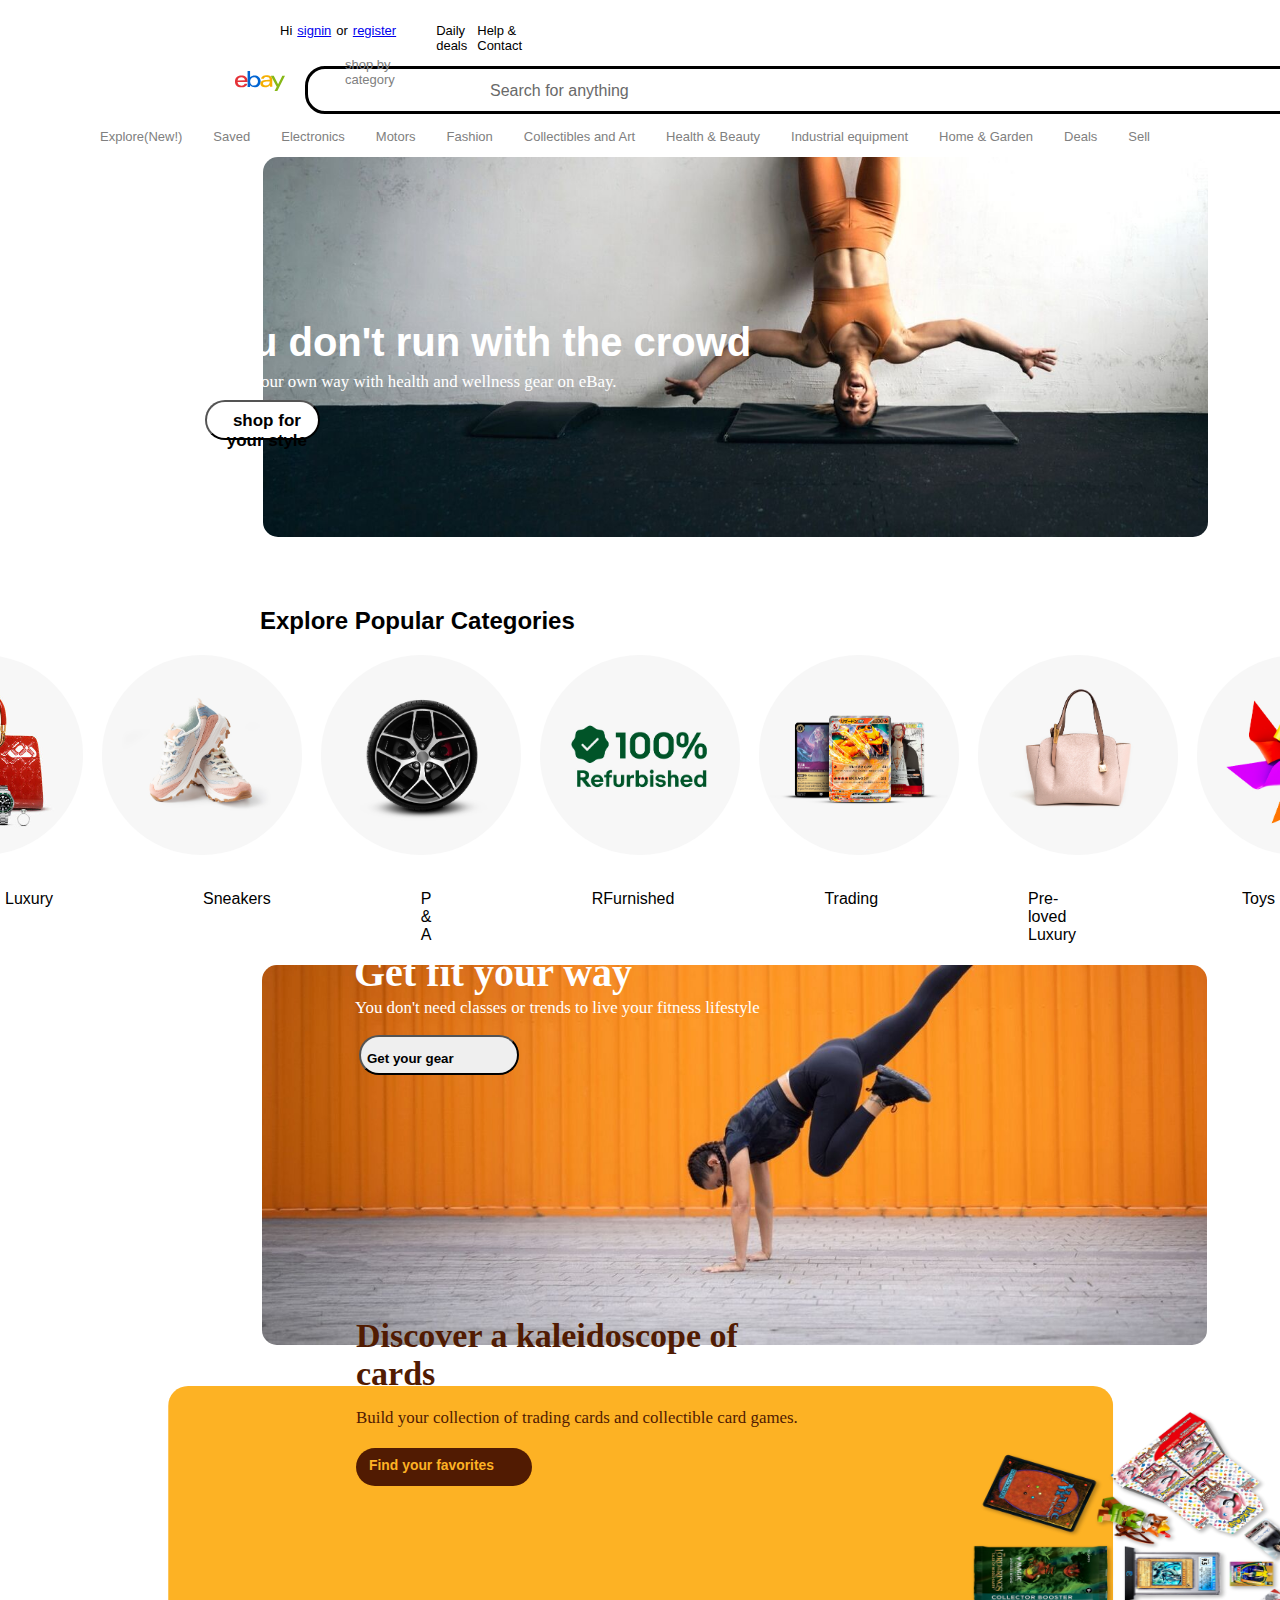
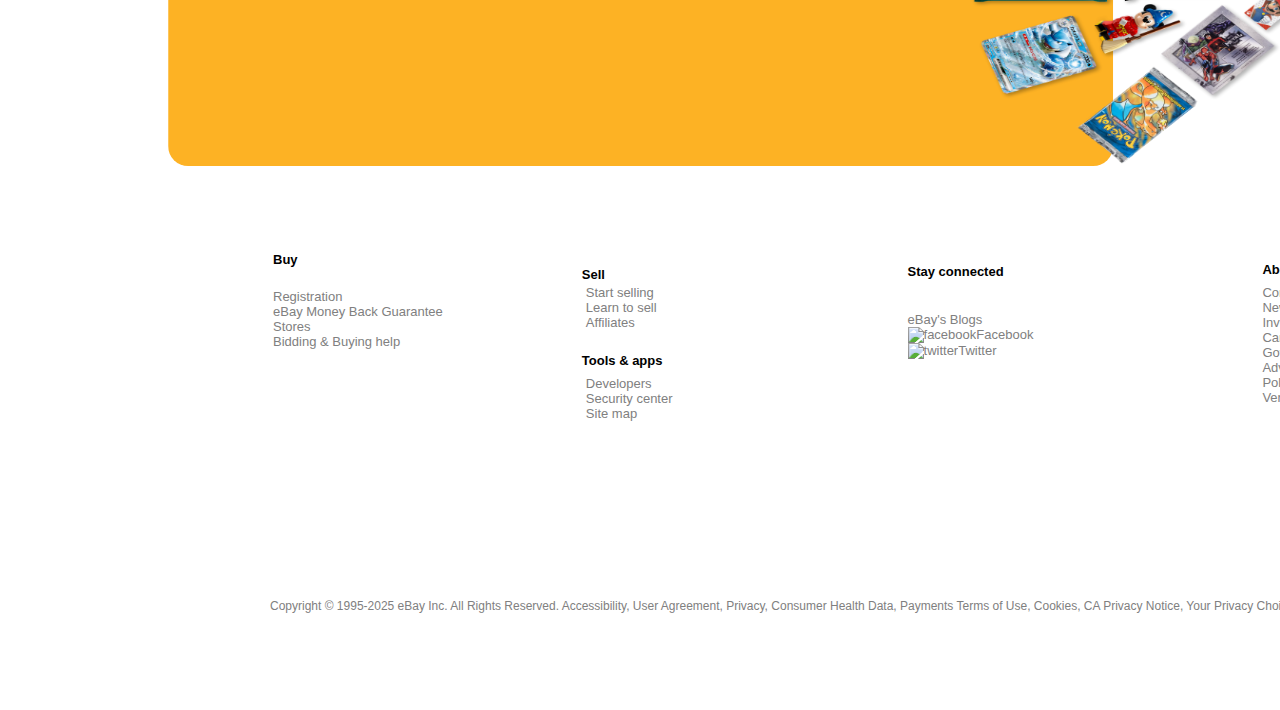
==== ebay/index.html @ a1a430da "first commit" ====
<!DOCTYPE html>
 <html>
    <head>
        <title>ebay</title>
        <link rel = "stylesheet" href = "style.css"></link>
    </head>
    <body>
    <div class = "container">
        <p class = "sign">
            Hi<a class = "anchor" href = "#signin">signin</a>or
            <a class = "anchor" href = "#sinup">register</a>
        </p>
        <nav class = "navigation">
                <ul class = "nav-left">
                    <li>Daily deals </li>
                    <li>Help & Contact</li>
                </ul>

                <ul  class = "nav-right">
                    <li> Sell</li>
                    <li>Watchlist </li>
                    <li>My eBay </li>
                </ul>
        </nav>
    </div>

    <header id = "header">
        <div>

                 <svg xmlns="http://www.w3.org/2000/svg" role="img" aria-labelledby="ebayLogoTitle"
                     viewBox="0 0 122 48.592"
                     id="gh-logo">
                    <title id="ebayLogoTitle">eBay Home</title>
                    <g>
                        <path fill="#E53238" d="M24.355 22.759c-.269-5.738-4.412-7.838-8.826-7.813-4.756.026-8.544 2.459-9.183 7.915zM6.234 26.93c.364 5.553 4.208 8.814 9.476 8.785 3.648-.021 6.885-1.524 7.952-4.763l6.306-.035c-1.187 6.568-8.151 8.834-14.145 8.866C4.911 39.844.043 33.865-.002 25.759c-.05-8.927 4.917-14.822 15.765-14.884 8.628-.048 14.978 4.433 15.033 14.291l.01 1.625z"/><path fill="#0064D2" d="M46.544 35.429c5.688-.032 9.543-4.148 9.508-10.32s-3.947-10.246-9.622-10.214-9.543 4.148-9.509 10.32 3.974 10.245 9.623 10.214zM30.652.029l6.116-.034.085 15.369c2.978-3.588 7.1-4.65 11.167-4.674 6.817-.037 14.412 4.518 14.468 14.454.045 8.29-5.941 14.407-14.422 14.454-4.463.026-8.624-1.545-11.218-4.681a33.237 33.237 0 01-.19 3.731l-5.994.034c.09-1.915.185-4.364.174-6.322z"/><path fill="#F5AF02" d="M77.282 25.724c-5.548.216-8.985 1.229-8.965 4.883.013 2.365 1.94 4.919 6.7 4.891 6.415-.035 9.826-3.556 9.794-9.289v-.637c-2.252.02-5.039.054-7.529.152zm13.683 7.506c.01 1.778.071 3.538.232 5.1l-5.688.032a33.381 33.381 0 01-.225-3.825c-3.052 3.8-6.708 4.909-11.783 4.938-7.532.042-11.585-3.915-11.611-8.518-.037-6.665 5.434-9.049 14.954-9.318 2.6-.072 5.529-.1 7.945-.116v-.637c-.026-4.463-2.9-6.285-7.854-6.257-3.68.021-6.368 1.561-6.653 4.2l-6.434.035c.645-6.566 7.53-8.269 13.595-8.3 7.263-.04 13.406 2.508 13.448 10.192z"/><path fill="#86B817" d="M91.939 19.852l-4.5-8.362 7.154-.04 10.589 20.922 10.328-21.02 6.486-.048-18.707 37.251-6.85.039 5.382-10.348-9.887-18.393"/>
                    </g>
                    </svg>
            <p class = "small1">
                shop by <br>category
            </p>
        </div>
            <p  class = "des" >
                Search for anything
            </p>
        <label  class = "search">
            <input
                   type = "text"/>
        </label>
        <svg xmlns="http://www.w3.org/2000/svg"
             id="icon-search"
             viewBox="0 0 20 20">
            <path d="M19.786 18.557l-5.093-5.093a8.1 8.1 0 0 0 1.873-5.21C16.507 3.747 12.82 0 8.254 0 3.688 0 0 3.746 0 8.254c0 4.508 3.688 8.312 8.254 8.312 2.049 0 3.863-.761 5.327-1.932l5.093 5.093a.714.714 0 0 0 .527.234c.176 0 .41-.059.527-.234.351-.351.351-.878.059-1.171l-.001.001zM1.581 8.254a6.67 6.67 0 0 1 6.673-6.673 6.67 6.67 0 0 1 6.673 6.673c0 3.688-2.985 6.732-6.673 6.732s-6.673-2.985-6.673-6.732z"/>
        </svg>
        <button  class = "button1">
            <p id = "bid">
                Search
            </p>
        </button>
        <p class = "small">Advanced</p>
    </header>

    <div class = "sublist">
        <ul>
            <li>Explore(New!)</li>
            <li>Saved</li>
            <li>Electronics</li>
            <li>Motors</li>
            <li>Fashion</li>
            <li>Collectibles and Art</li>
            <li>Health & Beauty</li>
            <li>Industrial equipment</li>
            <li>Home & Garden</li>
            <li>Deals</li>
            <li>Sell</li>
        </ul>
    </div>
    <section id = "section">
        <div >
            <img src = "image1.jpg" alt = "image1" class = "image"/>
            <div class = "content1">
                <p class = "Heading1"><b>You don't run with the crowd </b></p>
                <p class = "paragraph1"> Get fit your own way with health and wellness gear
                    on eBay. </p>
                <button class = "button2">
                    <p class = "Bay1"><b>shop for your style</b></p>
                </button>
            </div>

        </div>
        <div class = "container1">
                <h2 class = "listHeading">
                    Explore Popular Categories
                </h2>
        </div>
            <div class = "gallery">
                 <img src = "Luxury" alt = "Luxury" class = "gallery-Item"/>
                <img src = "sneakers" alt = "Sneakers" class = "gallery-Item"/>
                <img src = "P%20&%20A" alt = "P & A" class = "gallery-Item"/>
                <img src = "RFurnished.jpg" alt = "RFurnished" class = "gallery-Item"/>
                <img src = "Trading%20cards" alt = "Trading" class = "gallery-Item"/>
                <img src = "Pre-loved%20Luxury" alt = "Pre-loved%20Luxury" class = "gallery-Item" />
                <img src = "Toys" alt = "Toys" class = "gallery-Item"/>
            </div>

        <div>
            <ul class = "listings">
                <li><a></a>Luxury</li>
                <li>Sneakers</li>
                <li>P & A</li>
                <li>RFurnished</li>
                <li>Trading</li>
                <li>Pre-loved Luxury</li>
                <li>Toys</li>
            </ul>
        </div>

        <div class = "combine">
                <img src = "image2.jpg" alt = "image2"   class = "image2"/>
         <img class = "color" src = "color.png" alt = "color"/>
            <div class = "flex-box">   <img src = "image3.jpg" alt = "image3"   class = "image3"/></div>
        </div>
                    <div class = "content2">
                        <h3 class = "Heading2">
                              Get fit your way
                         </h3>
                            <p class ="paragraph2">
                                 You don't need classes or trends to live your
                                fitness lifestyle
                             </p>
                                  <button class = "button3">
                                      <p class = "Bay3">
                                           <b>Get your gear </b>
                                      </p>
                                  </button>

                    </div>

          <div class = "last">
            <p class = "Heading3"><b>Discover a kaleidoscope of <br>cards</b></p>
            <p class = "paragraph3">Build your collection of trading cards and
            collectible card games.</p>
            <button class = "button4">
               <b class = "bold">Find your favorites</b>
            </button>
          </div>

    </section>

    <footer class = "footer">
       <table>
           <tr>
             <td class = "table1">
                 <h5 class = "footer11">Buy</h5>
                 <ul  class = "q" >
                     <li>Registration</li>
                     <li >eBay Money Back Guarantee</li>
                     <li  > Stores</li>
                     <li >Bidding & Buying help</li>
                 </ul>
             </td>
               <td class = "table2" >
                   <h3 class = "footer11" >Sell</h3>
                   <ul class = "w">
                       <li class = "Ter" >Start selling</li>
                       <li class = "Ter" >Learn to sell</li>
                       <li class = "Ter" >Affiliates</li>
                   </ul>
                   <h3 class = "footer1-1" >Tools & apps</h3>
                    <ul class = "e">
                        <li class = "Ter" >Developers</li>
                        <li class = "Ter" >Security center</li>
                        <li class = "Ter" >Site map</li>
                    </ul>
               </td>
               <td class = "table3" >
                   <h3 class = "footer11" >Stay connected</h3>
                   <ul class = "r">
                       <li class = "Ter" >eBay's Blogs</li>
                       <li class = "sTer" >
                             <img class = "social" src = "/facebook.png" alt = "facebook"/>Facebook
                       </li>
                       <li class = "sTer" >
                           <img class = "social" src = "/twitter.png" alt = "twitter"/>Twitter
                       </li>
                   </ul>
               </td>
               <td class = "table4" >
                   <h3 class = "footer11" >About eBay</h3>
                   <ul class = " t">
                       <li class = "Ter" >Company info</li>
                       <li class = "Ter" >News</li>
                       <li class = "Ter" >Investors</li>
                       <li class = "Ter" >Careers</li>
                       <li class = "Ter" >Government relations</li>
                       <li class = "Ter" >Advertise with us</li>
                       <li class = "Ter" >Policies</li>
                       <li class = "Ter" >Verified Rights Owner (VeRO) Program</li>
                   </ul>
               </td>
               <td class = "table6-1" >
                   <h3 class = "footer11" >Help & Contact</h3>
                   <ul class = "y">
                       <li class = "Ter" >Seller information Center</li>
                       <li class = "Ter" >Contact Us </li>
                   </ul>
               </td>
               <td class = "table6-2" >
                   <h3 class = "footer11" >Community</h3>
                   <ul class = "u">
                       <li class = "Ter" >Announcements</li>
                       <li class = "Ter" >Discussion boards</li>
                       <li class = "Ter" >eBay Giving Works</li>
                   </ul>
               </td>
               <td class = "site">
                   <h3 class = "footer11"> eBay Sites</h3>
                   <ul class = "s">
                       <div class = "s1">
                           <svg class = "s11" xmlns="http://www.w3.org/2000/svg" viewBox="0 0 25 18">
                               <symbol id="svg-flag--US" viewBox="0 0 25 18">
                                   <g fill="none" fill-rule="evenodd">
                                       <path fill="#FEFEFE" d="M1.014 18.015h24v-17h-24z"/>
                                       <path fill="#E20714" d="M1.014 2.35h24V1.014h-24zM1.014 4.96h24V3.625h-24zM1.014 7.571h24V6.236h-24zM1.014 10.182h24V8.847h-24zM1.014 12.793h24v-1.335h-24zM1.014 15.404h24v-1.335h-24zM1.014 18.015h24v-1.336h-24z"/><path fill="#31287B" d="M1.014 10.214h10.68v-9.2H1.014z"/><path fill="#FEFEFE" d="M1.892 2.1l.27.205-.103-.333.27-.206h-.334l-.103-.333-.103.333h-.333l.27.206-.104.333zM3.677 2.1l.27.205-.103-.333.27-.206H3.78l-.103-.333-.103.333H3.24l.269.206-.102.333zM5.462 2.1l.27.205-.103-.333.27-.206h-.333l-.104-.333-.103.333h-.333l.269.206-.103.333zM7.247 2.1l.27.205-.103-.333.269-.206H7.35l-.103-.333-.103.333H6.81l.269.206-.104.333zM9.031 2.1l.27.205-.103-.333.27-.206h-.333l-.104-.333-.103.333h-.333l.27.206-.103.333zM10.816 2.1l.27.205-.103-.333.27-.206h-.334l-.103-.333-.103.333h-.334l.27.206-.103.333zM2.784 3.006l.27.205-.102-.333.27-.206h-.335l-.103-.333-.103.333h-.333l.27.206-.103.333zM4.57 3.006l.27.205-.103-.333.269-.206h-.333l-.104-.333-.103.333h-.333l.27.206-.103.333zM6.354 3.006l.27.205-.102-.333.269-.206h-.334l-.103-.333-.103.333h-.333l.269.206-.103.333zM8.14 3.006l.269.205-.103-.333.27-.206h-.334l-.103-.333-.102.333h-.334l.27.206-.104.333zM9.925 3.006l.269.205-.103-.333.27-.206h-.335l-.101-.333-.104.333h-.333l.268.206-.102.333zM1.892 3.91l.27.206-.103-.333.27-.206h-.334l-.103-.332-.103.332h-.333l.27.206-.104.333zM3.677 3.91l.27.206-.103-.333.27-.206H3.78l-.103-.332-.103.332H3.24l.269.206-.102.333zM5.462 3.91l.27.206-.103-.333.27-.206h-.333l-.104-.332-.103.332h-.333l.269.206-.103.333zM7.247 3.91l.27.206-.103-.333.269-.206H7.35l-.103-.332-.103.332H6.81l.269.206-.104.333zM9.031 3.91l.27.206-.103-.333.27-.206h-.333l-.104-.332-.103.332h-.333l.27.206-.103.333zM10.816 3.91l.27.206-.103-.333.27-.206h-.334l-.103-.332-.103.332h-.334l.27.206-.103.333zM2.784 4.816l.27.206-.102-.334.27-.205h-.335l-.103-.333-.103.333h-.333l.27.205-.103.334zM4.57 4.816l.27.206-.103-.334.269-.205h-.333L4.57 4.15l-.103.333h-.333l.27.205-.103.334zM6.354 4.816l.27.206-.102-.334.269-.205h-.334l-.103-.333-.103.333h-.333l.269.205-.103.334zM8.14 4.816l.269.206-.103-.334.27-.205h-.334L8.14 4.15l-.102.333h-.334l.27.205-.104.334zM9.925 4.816l.269.206-.103-.334.27-.205h-.335l-.101-.333-.104.333h-.333l.268.205-.102.334zM1.892 5.721l.27.206-.103-.333.27-.206h-.334l-.103-.332-.103.332h-.333l.27.206-.104.333zM3.677 5.721l.27.206-.103-.333.27-.206H3.78l-.103-.332-.103.332H3.24l.269.206-.102.333zM5.462 5.721l.27.206-.103-.333.27-.206h-.333l-.104-.332-.103.332h-.333l.269.206-.103.333zM7.247 5.721l.27.206-.103-.333.269-.206H7.35l-.103-.332-.103.332H6.81l.269.206-.104.333zM9.031 5.721l.27.206-.103-.333.27-.206h-.333l-.104-.332-.103.332h-.333l.27.206-.103.333zM10.816 5.721l.27.206-.103-.333.27-.206h-.334l-.103-.332-.103.332h-.334l.27.206-.103.333zM2.784 6.627l.27.206-.102-.333.27-.206h-.335l-.103-.334-.103.334h-.333l.27.206-.103.333zM4.57 6.627l.27.206-.103-.333.269-.206h-.333L4.57 5.96l-.103.334h-.333l.27.206-.103.333zM6.354 6.627l.27.206-.102-.333.269-.206h-.334l-.103-.334-.103.334h-.333l.269.206-.103.333zM8.14 6.627l.269.206-.103-.333.27-.206h-.334L8.14 5.96l-.102.334h-.334l.27.206-.104.333zM9.925 6.627l.269.206-.103-.333.27-.206h-.335l-.101-.334-.104.334h-.333l.268.206-.102.333zM1.892 7.533l.27.205-.103-.333.27-.206h-.334l-.103-.333-.103.333h-.333l.27.206-.104.333zM3.677 7.533l.27.205-.103-.333.27-.206H3.78l-.103-.333-.103.333H3.24l.269.206-.102.333zM5.462 7.533l.27.205-.103-.333.27-.206h-.333l-.104-.333-.103.333h-.333l.269.206-.103.333zM7.247 7.533l.27.205-.103-.333.269-.206H7.35l-.103-.333-.103.333H6.81l.269.206-.104.333zM9.031 7.533l.27.205-.103-.333.27-.206h-.333l-.104-.333-.103.333h-.333l.27.206-.103.333zM10.816 7.533l.27.205-.103-.333.27-.206h-.334l-.103-.333-.103.333h-.334l.27.206-.103.333zM2.784 8.438l.27.206-.102-.333.27-.206h-.335l-.103-.333-.103.333h-.333l.27.206-.103.333zM4.57 8.438l.27.206-.103-.333.269-.206h-.333l-.104-.333-.103.333h-.333l.27.206-.103.333zM6.354 8.438l.27.206-.102-.333.269-.206h-.334l-.103-.333-.103.333h-.333l.269.206-.103.333zM8.14 8.438l.269.206-.103-.333.27-.206h-.334l-.103-.333-.102.333h-.334l.27.206-.104.333zM9.925 8.438l.269.206-.103-.333.27-.206h-.335l-.101-.333-.104.333h-.333l.268.206-.102.333zM1.892 9.344l.27.206-.103-.334.27-.206h-.334l-.103-.332-.103.332h-.333l.27.206-.104.334zM3.677 9.344l.27.206-.103-.334.27-.206H3.78l-.103-.332-.103.332H3.24l.269.206-.102.334zM5.462 9.344l.27.206-.103-.334.27-.206h-.333l-.104-.332-.103.332h-.333l.269.206-.103.334zM7.247 9.344l.27.206-.103-.334.269-.206H7.35l-.103-.332-.103.332H6.81l.269.206-.104.334zM9.031 9.344l.27.206-.103-.334.27-.206h-.333l-.104-.332-.103.332h-.333l.27.206-.103.334zM10.816 9.344l.27.206-.103-.334.27-.206h-.334l-.103-.332-.103.332h-.334l.27.206-.103.334z"/><path stroke="#1D1D1B" stroke-width=".1" d="M1.014 18.015h24v-17h-24z"/></g></symbol><use xlink:href="#svg-flag--US" xmlns:xlink="http://www.w3.org/1999/xlink"/>
                           </svg>
                       </div>
                   </ul>
               </td>
           </tr>
       </table>
        <P class = "foot">Copyright © 1995-2025 eBay Inc.
            All Rights Reserved. Accessibility, User Agreement, Privacy, Consumer Health Data,
            Payments Terms of Use, Cookies, CA Privacy Notice, Your Privacy Choices and AdChoice
        </P>
    </footer>
    </body>
 </html>
---- ebay/style.css ----
body{
    font-family:   sans-serif;
        margin: 10px auto;
}
 .container {
     display:flex;
  }
 .sign{
     display:flex;
     justify-content:center;
     gap:5px;
     padding-left:280px;
     font-size: 13px;
     font-family: sans-serif;
 }
 .navigation{
     display:flex;
     justify-content:space-between;
     font-size: 13px;
     font-family: sans-serif;
 }
 .nav-left{
     list-style:none;
     display:flex;
     align-items:flex-start;
     gap:10px;
     padding-right:420px;

 }
 .nav-right{
     list-style:none;
     display:flex;
     gap:30px;
     justify-content:flex-end;
     padding-left:420px;
 }
 #header {
     display:flex;
     gap:5px;
        margin-bottom: 5px;
 }
 .left {
     display:flex;
 }
  #logo {
      padding-left:250px;
      padding-top:0;
      align-self:flex-start;


  }
 .search input{
     padding-right:10px;
     margin-left:100px;
     border-radius:20px;
     border:3px solid black;
     height:40px;
     width:990px;

  }
 #icon-search{
     display:flex;
     position:relative;
     left:-49.5%;
     top:15px;
     height:15px;
     width:15px;
     border:5px;
 }
 .des{
      color:dimgray;
     position: absolute;
     left:490px;
 }
 .search{
     padding-left:100px;
 }
.button1 {
     display:flex;
     border-radius:40px;
     width:180px;
     height:50px;
    border:none;
    background-color:blue;
   }
#bid {
    display: flex;
    padding-left: 30px;
    font-size: 14px;
    color: white;
}
.small{/*advanced*/
    display:flex;
    justify-content:flex-end;
    font-size:13px;
     padding-top:4px;
    padding-right:350px;
    font-family:sans-serif;
    color:gray;
}
#gh-logo {
   position:relative;
    width:50%;
    height:60%;
    left:175px;
    margin-left:60px;
    padding-right:40px;
}
 .small1 { /*shopbyyrself*/
     display: flex;
     font-size: 13px;
     position: absolute;
     top: 44px;
     left: 345px;
     font-family: sans-serif;
     color: gray;
     padding-right:50px;
 }

 .placeholder{
     position:absolute;
        left:380px;
 }
.sublist ul{
    list-style:none;
    display:flex;
    font-family:sans-serif;
    font-size:13px;
    color:gray;
    justify-content:center;
    gap:31px;
    margin-right:70px;
}
.image{
    display:flex;
    justify-content:center;
    align-items: center;
    height:380px;
    width:73.8%;
    border-radius:15px;
    object-fit:cover;
    margin-left:263px;
    position:relative;
 }
/*.content{
    gap:10px;
}*/
.Heading1{
    display:flex;
    position:absolute;
    top:280px;
    bottom:500%;
    left:16%;
    color:white;
    font-size:40px;
    gap:1px;
}
.paragraph1{
    display:flex;
    position:absolute;
    top:355px;
    bottom:500%;
    left:16%;
    color:white;
    font-family: "sans-serif";
    font-size:16.9px;
}
.button2 {
    display: flex;
    position: absolute;
    top: 400px;
    bottom: 500%;
    left: 16%;
    width: 9%;
    height: 40px;
    border-radius: 20px;
    background-color: white;
}

.Bay1{
    margin-left:9px;
    margin-top:8px;
    font-family:sans-serif;
    font-size:17px;
}
.listHeading{
    display:flex;
    margin-left:260px;
    padding-top: 50px;
}
.gallery{
    display:flex;
    justify-content:center;
    gap:19px;
    margin-bottom: 30px;

}
.gallery-Item{
    height:200px;
    width:200px;
    border-radius:100px;
    object-fit:cover;
}
.listings{
    list-style:none;
    display:flex;
    justify-content:center;
    gap:150px;
    padding:5px;
}
.listing:hover{
    cursor:pointer;
}
.image2{
    display:flex;
    justify-content:center;
    align-items: center;
    height:380px;
    width:73.8%;
    border-radius:15px;
    object-fit:cover;
    margin-left:262px;
    position:relative;
}
.Heading2{
    display:flex;
    position:absolute;
    left:354px;
    top:101%;
    font-size:40px;
    font-family:"sans-serif";
    color:white;
}
.paragraph2{
    display:flex;
    position:absolute;
    left:355px;
    top:109%;
    font-family: "sans-serif";
    font-size:16.9px;
    color:white;
}
.button3{
    display:flex;
    position:absolute;
    left:359px;
    top:115%;
   border-radius:70px;
    width:160px;
    height:40px;
}
.content2{  /* this is for the second image */
    display:flex;
     justify-content:flex-end;
    align-items: center;
    height:280px;
    width:72.5%;
}
 /*third section starts here*/
.image3{
    display:flex;
    justify-content:center;
    height:453px;
    width:799px;
    margin-left:950px;
    position:relative;
}

.color {
    display: flex;
    position: absolute;
    height: 380px;
    width: 73.8%;
    border-radius:20px;
    object-fit:cover;
    transform: translate(17.8%, 421px);
}
.combine{
    display:flex;
    flex-direction:column;
     gap:3px;
}
.Heading3{
    display:flex;
    position:absolute;
    left:356px;
    top:142.5%;
    font-family:"sans-serif";
    font-size:34px;
    color: #511b02;
}
.paragraph3{
    display:flex;
    position:absolute;
    left:356px;
    top:154.6%;
    font-family:"sans-serif";
    font-size:16.9px;
    color: #511b02;
}
.button4 {
    display:flex;
    position:absolute;
    left:356px;
    top:160.9%;
    border:#511b02;
    border-radius:50px;
    object-fit: cover;
    height:38px;
    width:176px;
    background-color:#511b02;
}
.bold{
    display:flex;
    position:absolute;
    padding-top:8px;
    padding-left:7px;
    font-size:13.9px;
    COLOR:#fdb224;
}
.footer  ul{
    list-style: none;
    color:gray;
    font-size:13px;
}
.footer11 {
     position:relative;
    top:-280px;
    left:270px;
    bottom:500%;
    align-items: baseline;
    font-size:13px;
}
.q {
     position: relative;
    top: -280px;
    left: 230px;
}
.table2 h3{
    position:relative;
    top:-230px;
    left:365px;

}
.w{
    position: relative;
    top: -240px;
    left: 329px;
}
.footer1-1{
    font-size:13px;
}
.e{
    position: relative;
    top: -235px;
    left: 329px;
}
.table3 h3{
    position:relative;
    top:-275px;
    left:560px;
}
.r{
    position: relative;
    top: -255px;
    left: 520px;
}
.table4 h3{
    position:relative;
    top:-240px;
    left:745px;
}
.t{
    position: relative;
    top: -245px;
    left: 705px;
}
.table5 h3{
    position:relative;
    top:-240px;
    left:745px;
}
.table6-1 h3{
    position:relative;
    top:-290px;
    left:810px;
}
.y{
    position: relative;
    top: -285px;
    left: 769px;
}
.table6-2 h3{
    position:relative;
    top:-210px;
    left:624px;
}
.u{
    position:relative;
    top:-210px;
    left:583px;
}
.foot{
    position:relative;
    top:-85px;
    left:270px;
    font-size: 12px;
    color:gray;
}
.site h3{
    position:relative;
    top:-100px;
    left:473px;
}
.s1{
    border:1px solid black;
    position: relative;
    top:-100px;
    left:435px;
    height:40px;
    width:90px;
}
.s11{
    height:20px;
    width:30px;
    padding-left:10px;
    padding-top:8px;
}
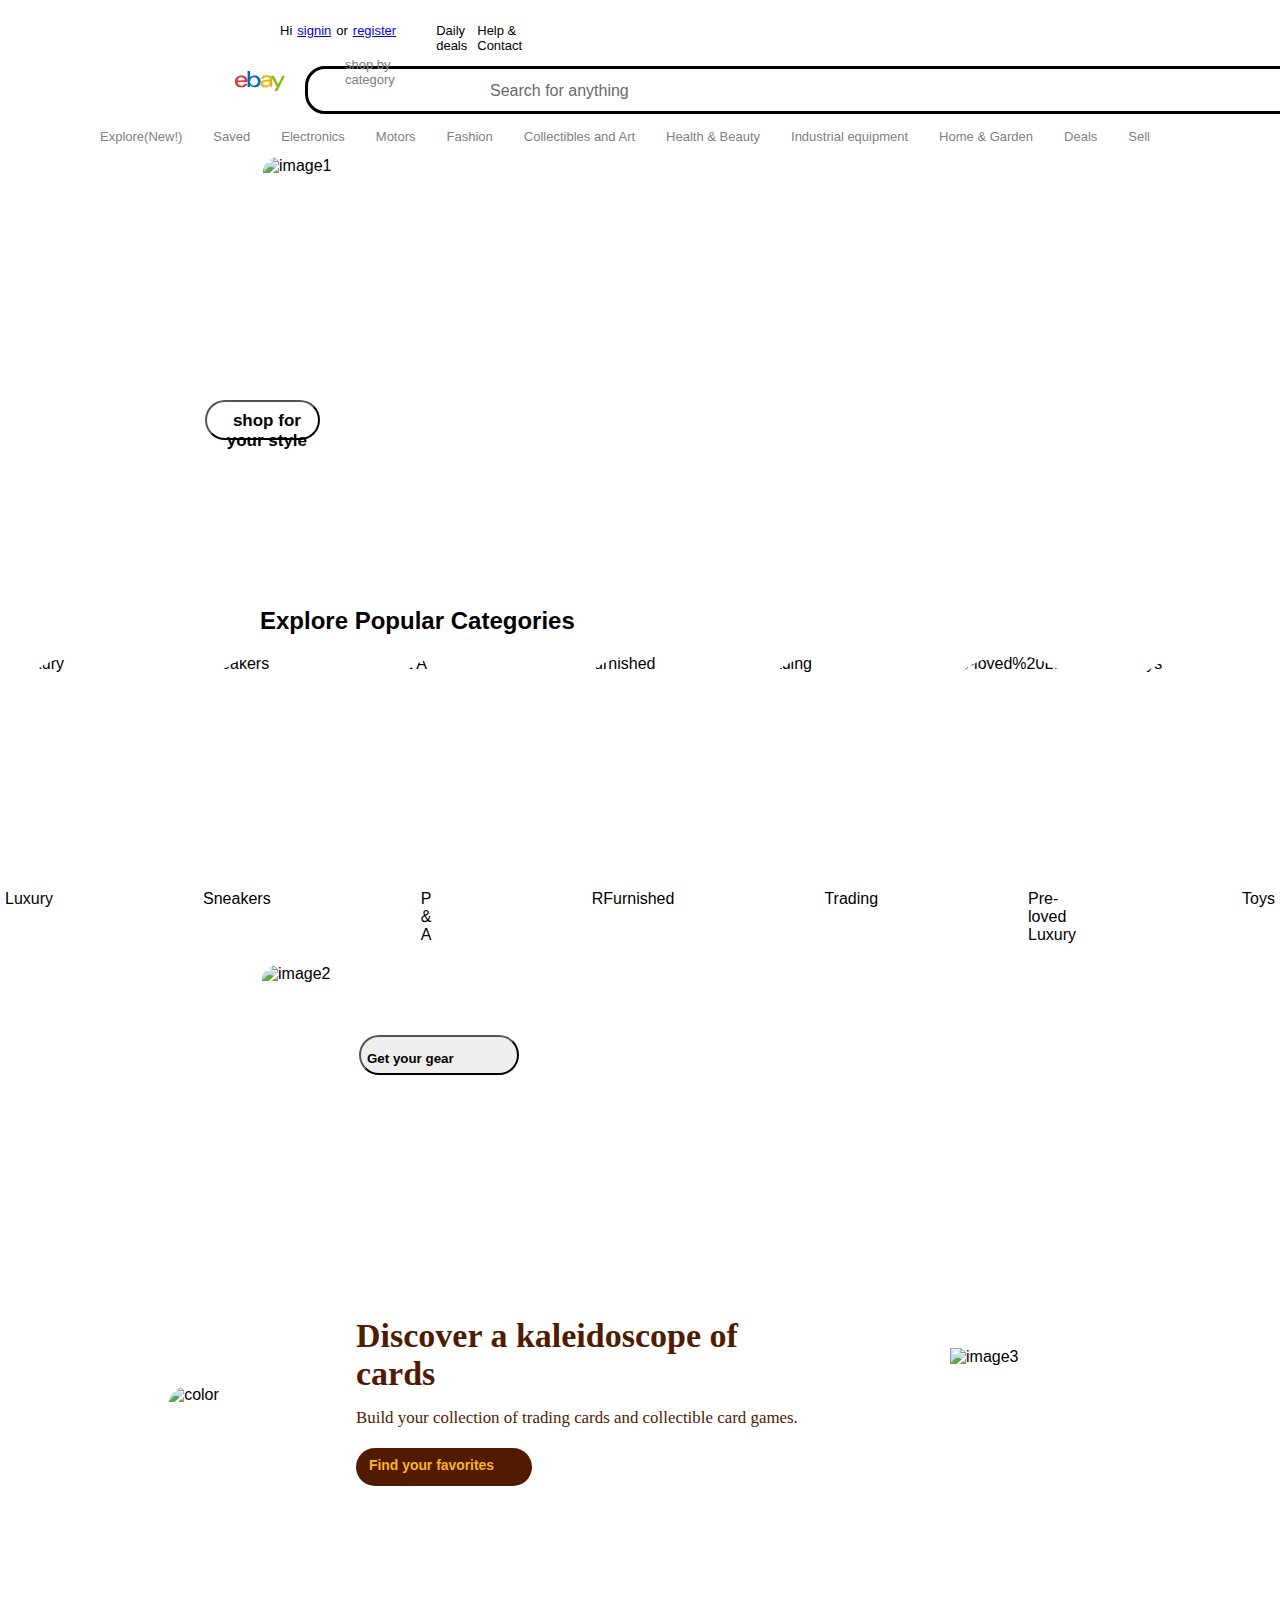
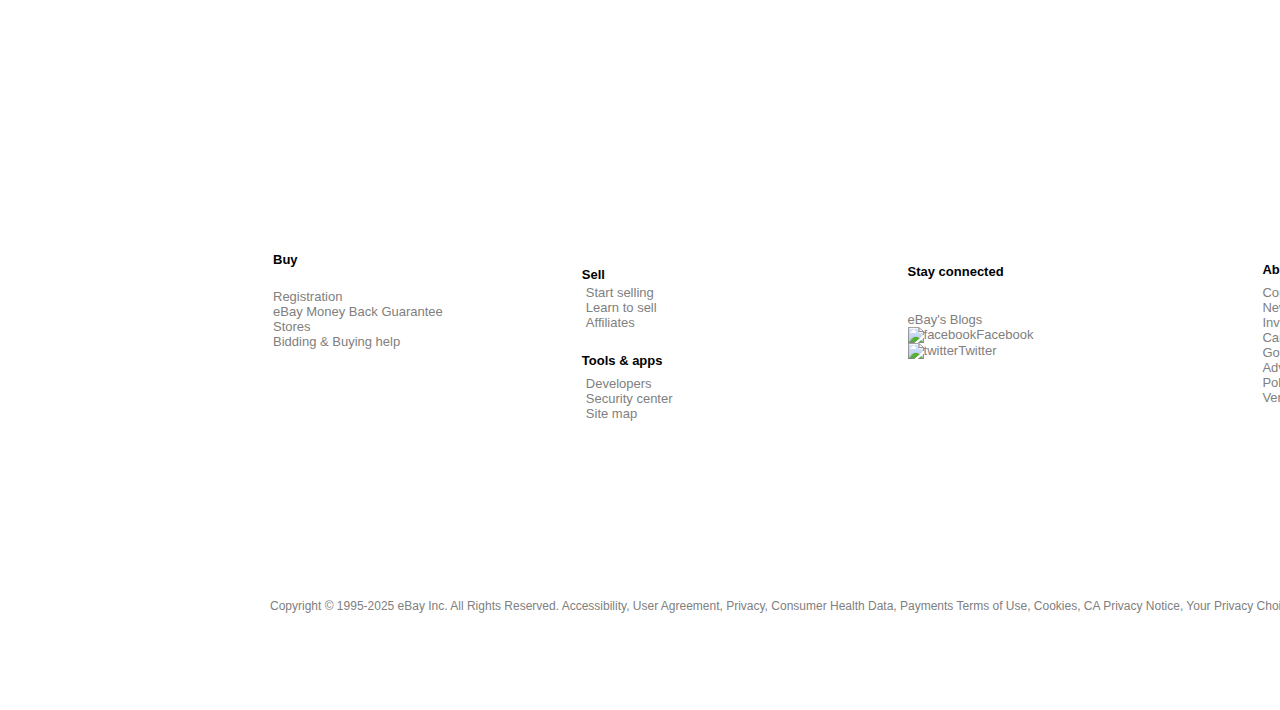
==== commit 3e1c2ebd: "Inital commit" ====
--- a/ebay/index.html
+++ b/ebay/index.html
@@ -18,7 +18,8 @@
 
                 <ul  class = "nav-right">
                     <li> Sell</li>
-                    <li>Watchlist </li>
+                    <li>Watchlist
+                    </li>
                     <li>My eBay </li>
                 </ul>
         </nav>
--- a/ebay/style.css
+++ b/ebay/style.css
@@ -25,7 +25,13 @@
      align-items:flex-start;
      gap:10px;
      padding-right:420px;
-
+ }
+ #icon-chevron-down-12{
+     position:absolute;
+     top:10px;
+     left:10px;
+     height:10px;
+     width:10px;
  }
  .nav-right{
      list-style:none;
@@ -34,6 +40,7 @@
      justify-content:flex-end;
      padding-left:420px;
  }
+
  #header {
      display:flex;
      gap:5px;
